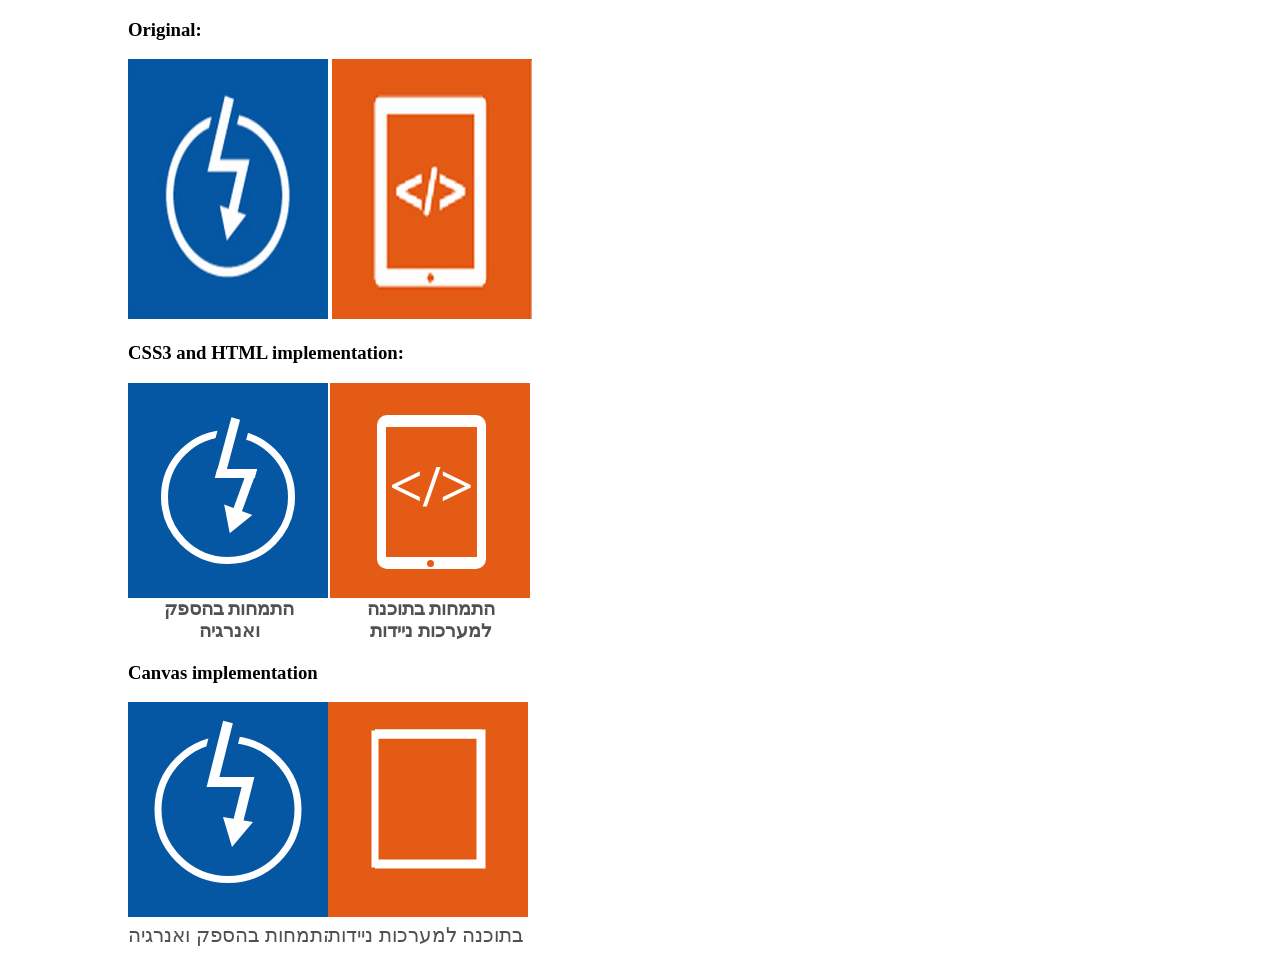
==== hw/2/index.html @ 507b293c "Finished first technology, working on second" ====
<!doctype html>
<html lang="en">
<head>
  <meta charset="UTF-8">
  <title>Home work 2</title>
  <link rel="stylesheet" href="style.css">
</head>
<body>
  <div class="container">
    <h3>Original:</h3>
    <div class="original">
      <img src="img/power_energy.png" alt="התמחות בהספק ואנרגיה">
      <img src="img/mobile_tech.png" alt="התמחות בתוכנה למערכות ניידות">
    </div>
    <h3>CSS3 and HTML implementation:</h3>
    <div class="css3">
      <div class="power-energy pull-left">
        <div class="rect">
          <div class="circle">

          </div>
          <div class="zigzag-line zigzag-1"></div>
          <div class="zigzag-line zigzag-2"></div>
          <div class="zigzag-line zigzag-3"></div>
          <div class="zigzag-bg"></div>
          <div class="zigzag-arrow"></div>
        </div>
        <h3>התמחות בהספק ואנרגיה</h3>
      </div>

      <div class="mobile-tech pull-left">
        <div class="rect">
          <div class="ipad">
            <div class="button"></div>
            <div class="display">
              <span>&lt;/&gt;</span>
            </div>
          </div>
        </div>
        <h3>התמחות בתוכנה למערכות ניידות</h3>
      </div>
    </div>
    <h3>Canvas implementation</h3>
    <div class="canvas">
      <div class="power-energy pull-left">
        <canvas id="powerEnergyCanvas" width="200" height="260"></canvas>
      </div>
      <div class="mobile-tech pull-left">
        <canvas id="mobileTechCanvas" width="200" height="260"></canvas>
      </div>
    </div>
  </div>
  <script src="main.js"></script>
</body>
</html>
---- hw/2/style.css ----
.container {
  margin: auto;
  width: 100%;
  max-width: 1024px;
}

.original img {
  height: 260px;
  width: 200px;
}

.pull-left {
  float: left;
}

.css3 h3 {
  padding: 215px 20px 0 20px;
  text-align: center;
  color: #515151;
  margin: 0;
}

.css3 {
  height: 260px;
}

.css3>div {
  height: 260px;
  width: 202px;
}

.css3 .power-energy .rect {
  background-color: #0557a3;
  width: 200px;
  height: 215px;
  position: absolute;
}

.css3 .power-energy .circle {
  border-color: #fff;
  width: 120px;
  height: 120px;
  border-width: 7px;
  border-style: solid;
  border-radius: 50%;
  margin: auto;
  position: relative;
  top: calc(50% - 60px);
}

.css3 .power-energy .zigzag-bg {
  height: 30px;
  width: 60px;
  background-color: #0557a3;
  position: absolute;
  transform: rotate(-75deg);
  top: 44px;
  left: 72px;
  z-index: 1;
}

.css3 .power-energy .zigzag-line {
  height: 9px;
  background-color: #fff;
  position: absolute;
  z-index: 2;
}

.css3 .power-energy .zigzag-1 {
  top: 60px;
  width: 60px;
  left: 70px;
  transform: rotate(-75deg);
}

.css3 .power-energy .zigzag-2 {
  width: 40px;
  top: 86px;
  left: 88px;
  transform: skew(-15deg);
}

.css3 .power-energy .zigzag-3 {
  width: 40px;
  top: 105px;
  left: 96px;
  transform: rotate(-70deg);
}

.css3 .power-energy .zigzag-arrow {
  position: absolute;
  width: 0;
  height: 0;
  border-left: 15px solid transparent;
  border-right: 15px solid transparent;
  border-top: 25px solid #fff;
  transform: rotate(20deg);
  top: 126px;
  left: 91px;
}

.css3 .mobile-tech .rect {
  background-color: #e45b15;
  width: 200px;
  height: 215px;
  position: absolute;
}

.css3 .mobile-tech .rect .ipad {
  border: 9px solid white;
  border-top: 12px solid white;
  border-bottom: 12px solid white;
  border-radius: 10px;
  width: 91px;
  height: 130px;
  top: 32px;
  position: absolute;
  left: 47px;
}

.css3 .mobile-tech .rect .ipad .button {
  width: 7px;
  height: 7px;
  position: absolute;
  border-radius: 50%;
  background-color: #e45b15;
  left: calc(50% - 5px);
  bottom: -10px;
}

.css3 .mobile-tech .rect .ipad .display {
  color: white;
  font-size: 60px;
  font-weight: bold;
  margin-left: 3px;
  margin-top: 25px;
}

.canvas {
  height: 260px;
}

.canvas > div {
  width: 200px;
  height: 260px;
}
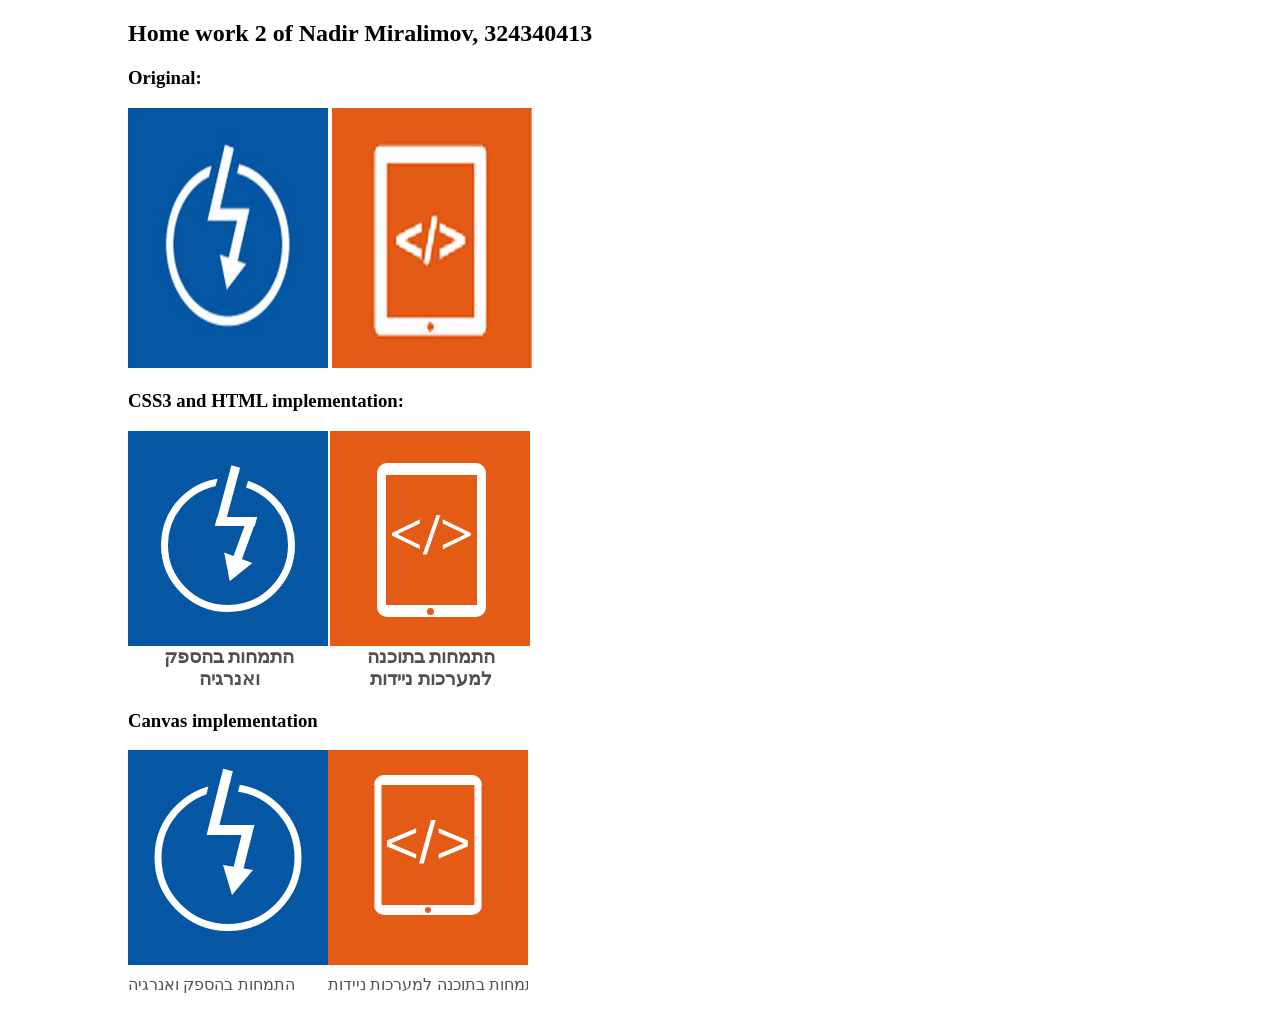
==== commit a0dc32a7: "Added title with name and id" ====
--- a/hw/2/index.html
+++ b/hw/2/index.html
@@ -7,6 +7,7 @@
 </head>
 <body>
   <div class="container">
+    <h2>Home work 2 of Nadir Miralimov, 324340413</h2>
     <h3>Original:</h3>
     <div class="original">
       <img src="img/power_energy.png" alt="התמחות בהספק ואנרגיה">
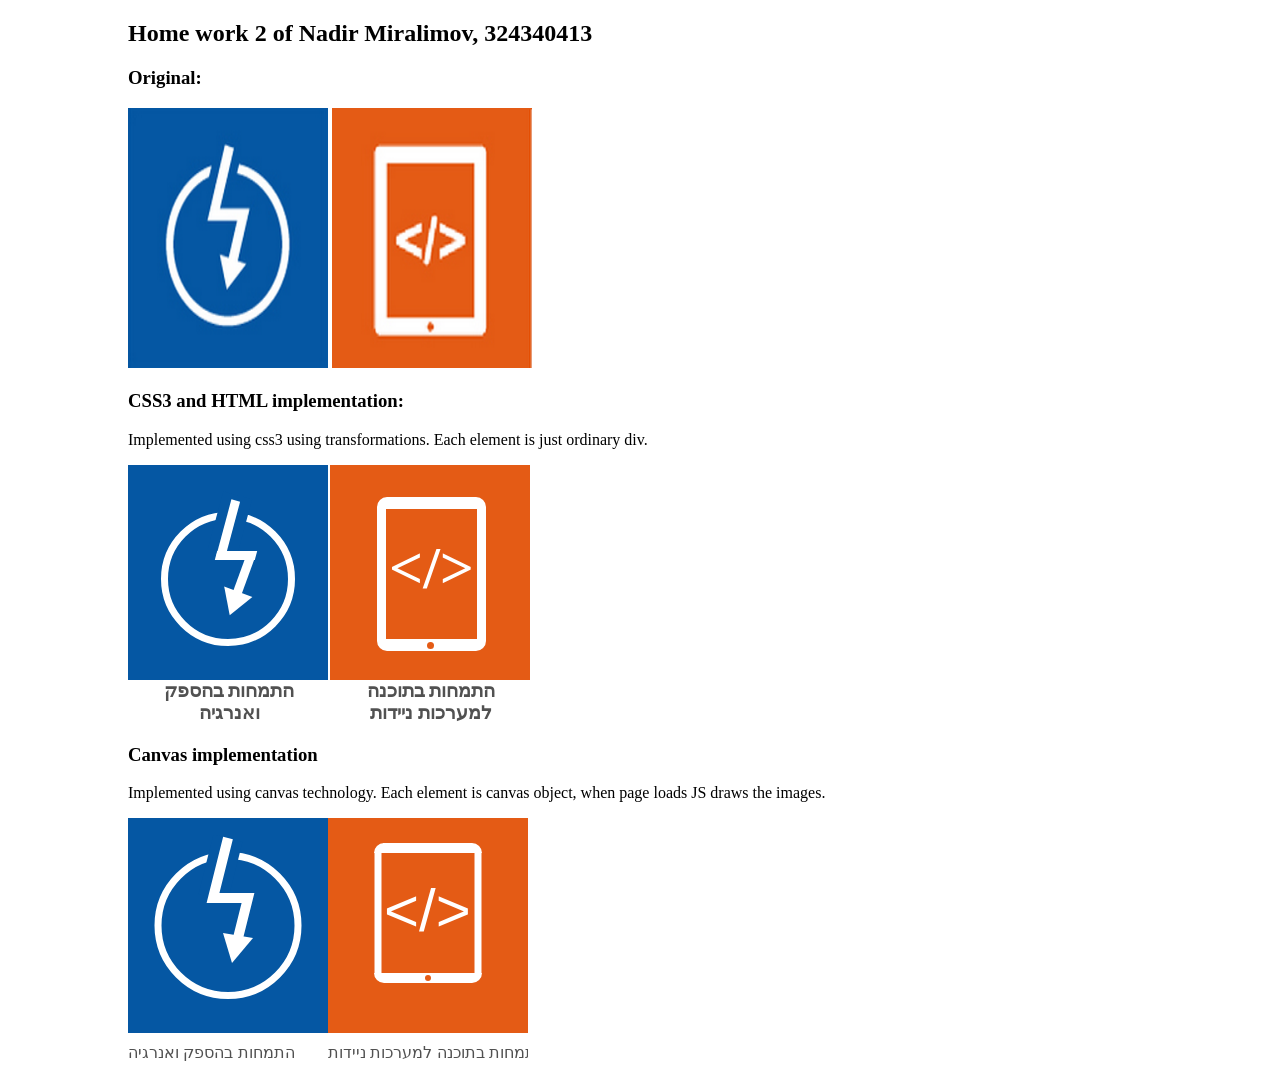
==== commit 3aeba801: "Added descriptions to implementations" ====
--- a/hw/2/index.html
+++ b/hw/2/index.html
@@ -14,6 +14,7 @@
       <img src="img/mobile_tech.png" alt="התמחות בתוכנה למערכות ניידות">
     </div>
     <h3>CSS3 and HTML implementation:</h3>
+    <p>Implemented using css3 using transformations. Each element is just ordinary div.</p>
     <div class="css3">
       <div class="power-energy pull-left">
         <div class="rect">
@@ -42,6 +43,7 @@
       </div>
     </div>
     <h3>Canvas implementation</h3>
+    <p>Implemented using canvas technology. Each element is canvas object, when page loads JS draws the images.</p>
     <div class="canvas">
       <div class="power-energy pull-left">
         <canvas id="powerEnergyCanvas" width="200" height="260"></canvas>
--- a/hw/2/style.css
+++ b/hw/2/style.css
@@ -144,3 +144,8 @@
   width: 200px;
   height: 260px;
 }
+
+.tech-item:hover {
+  width: 250px;
+  height: 325px;
+}
